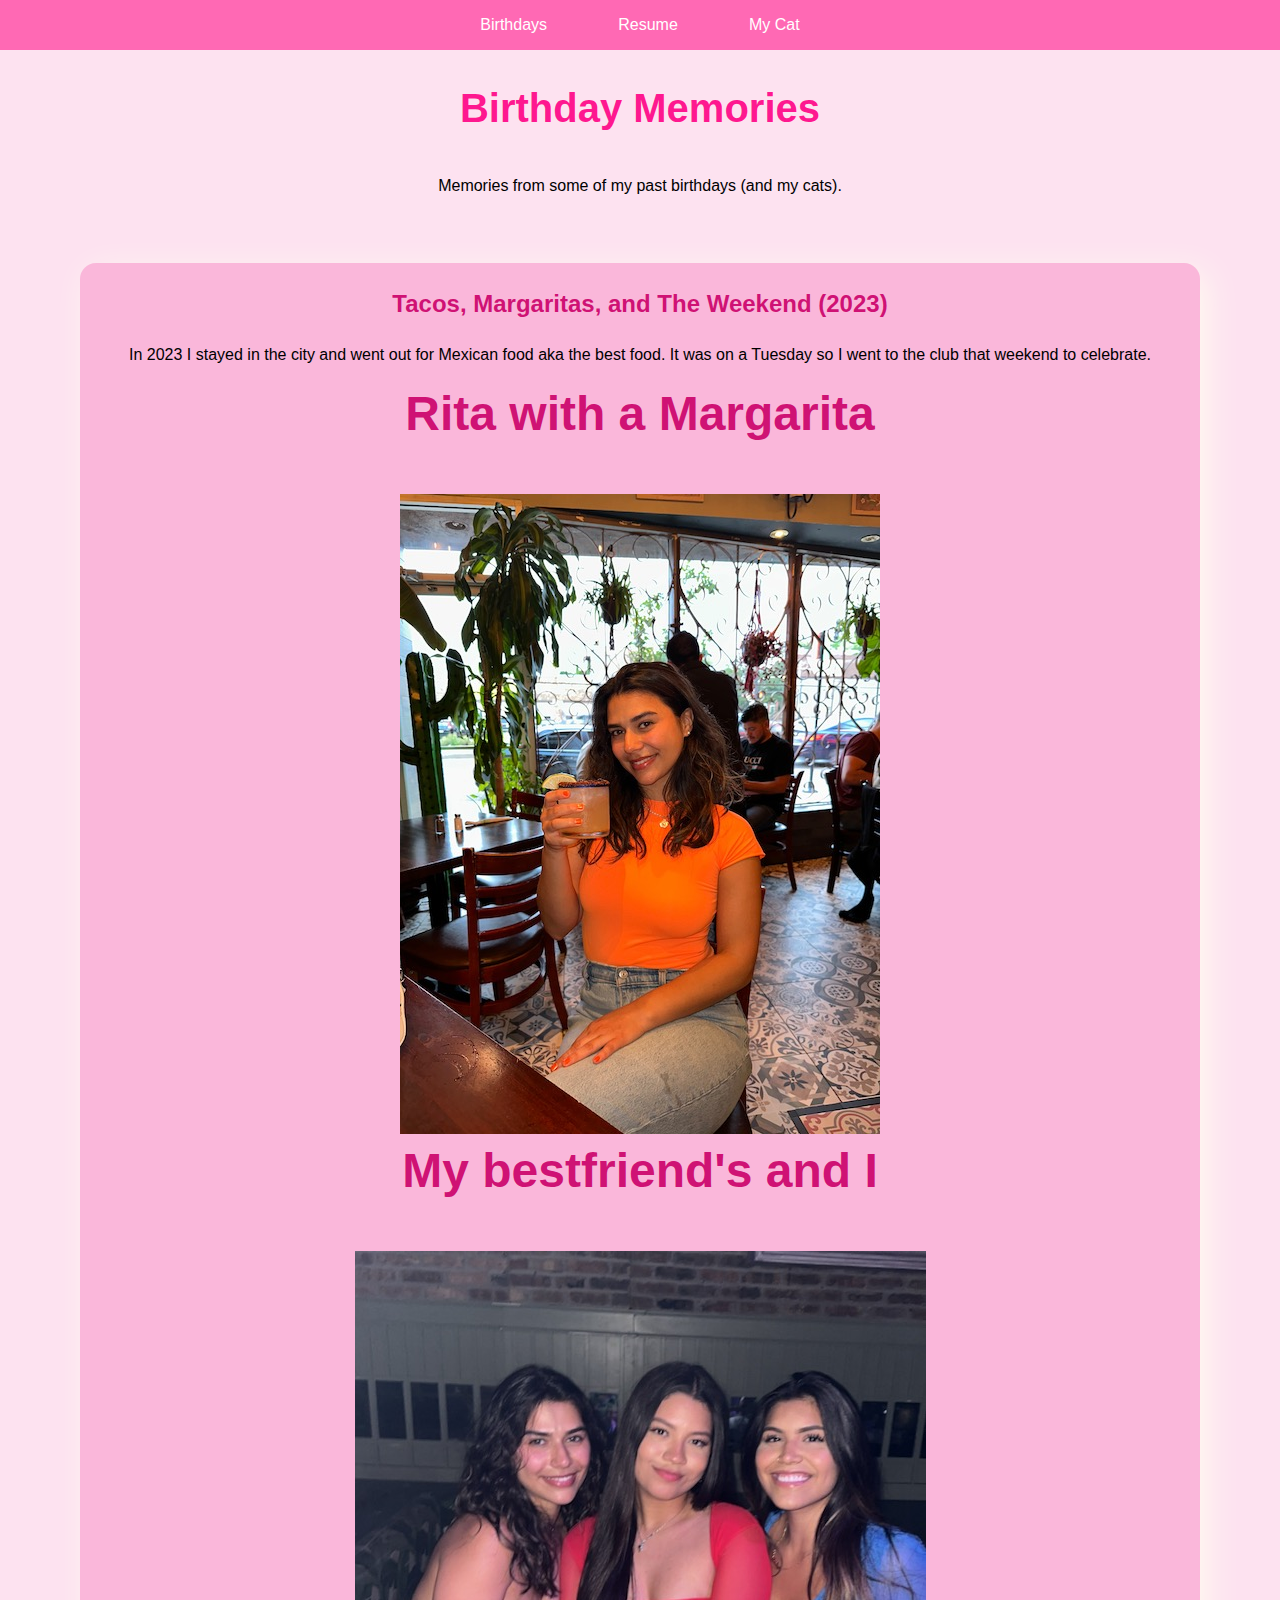
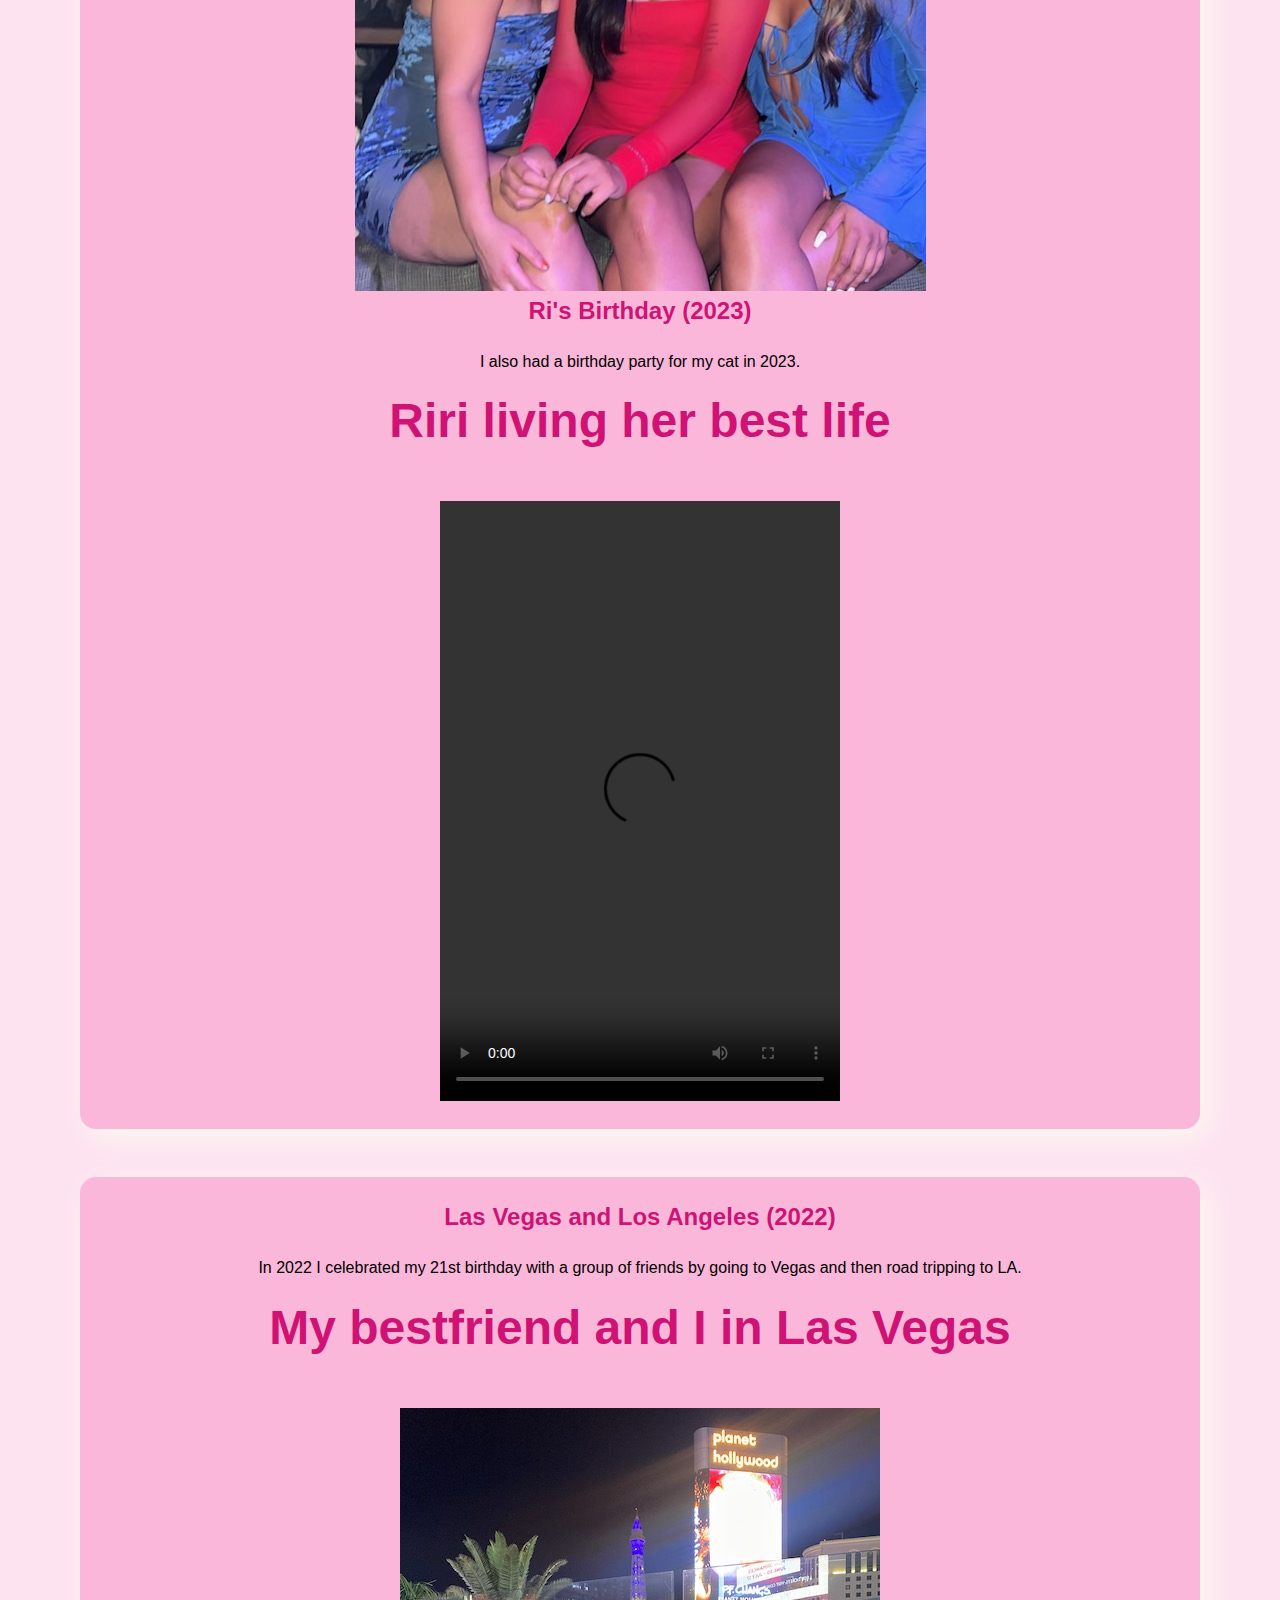
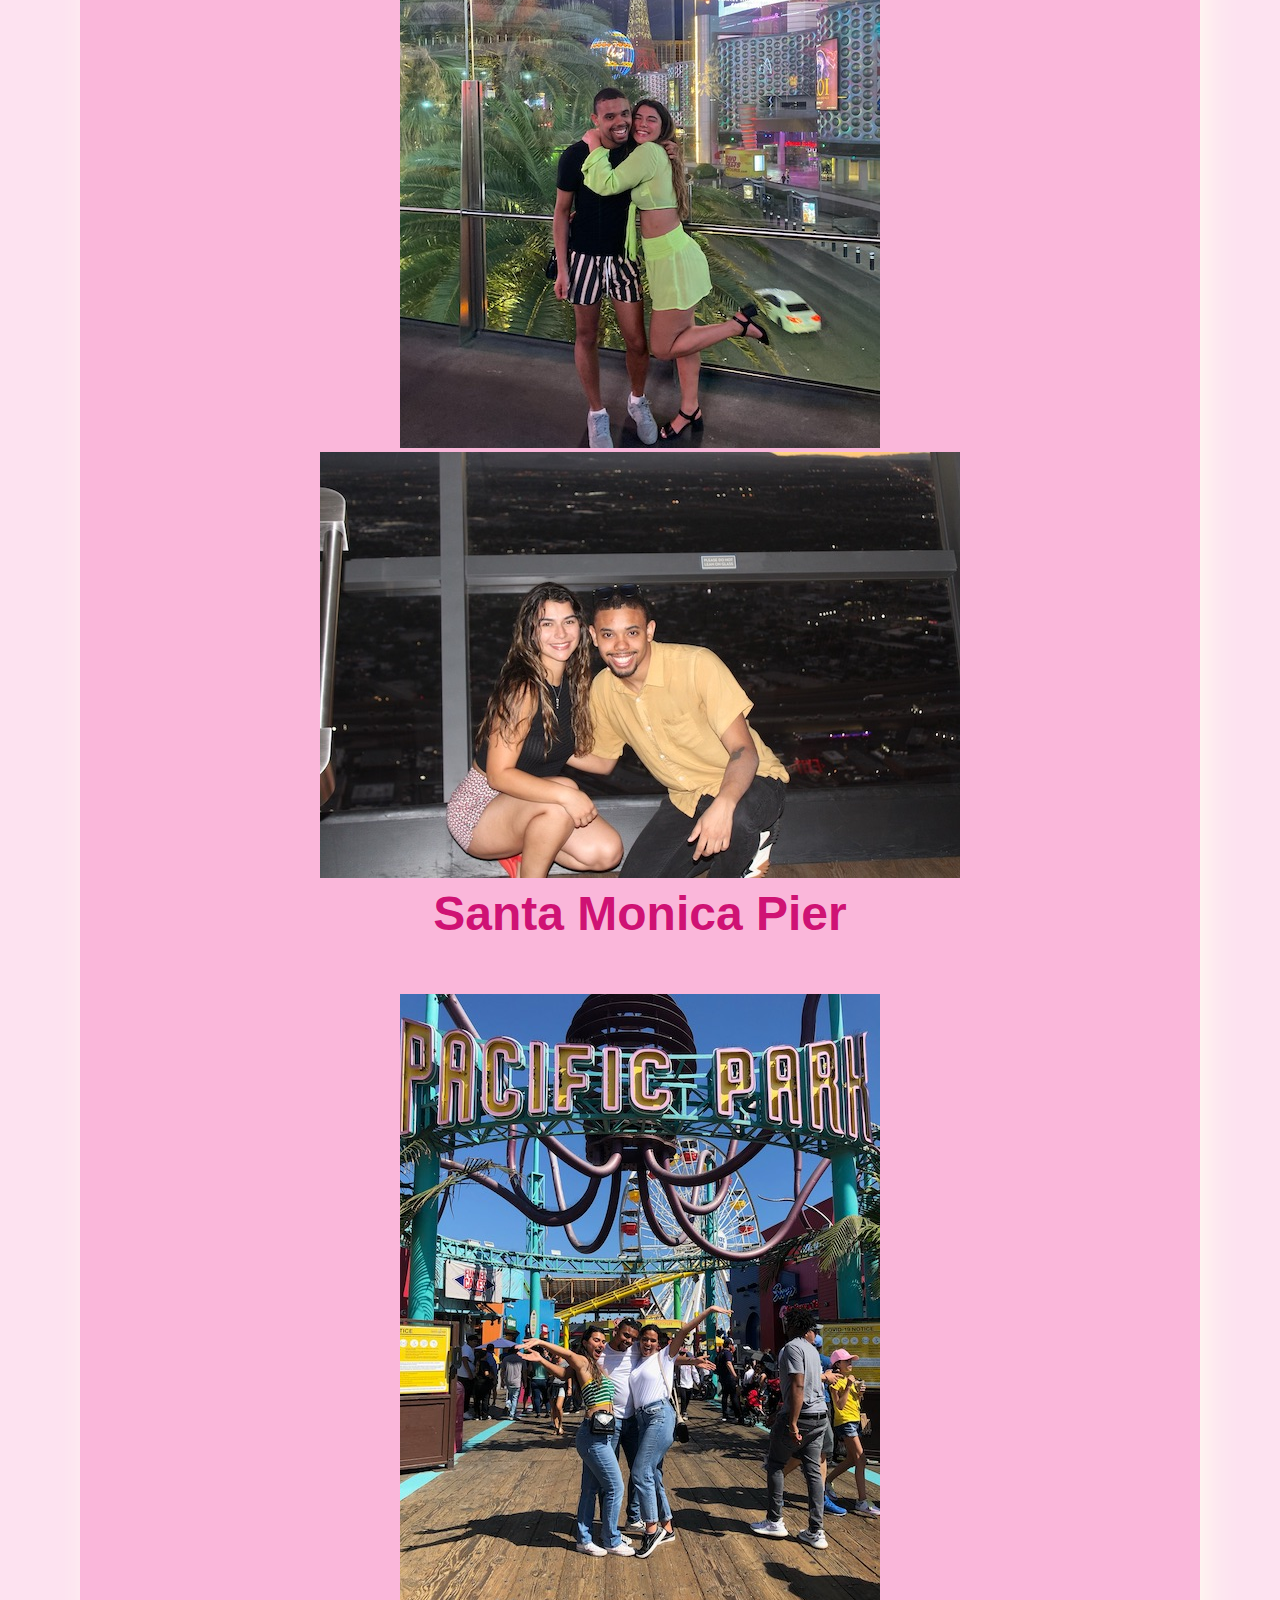
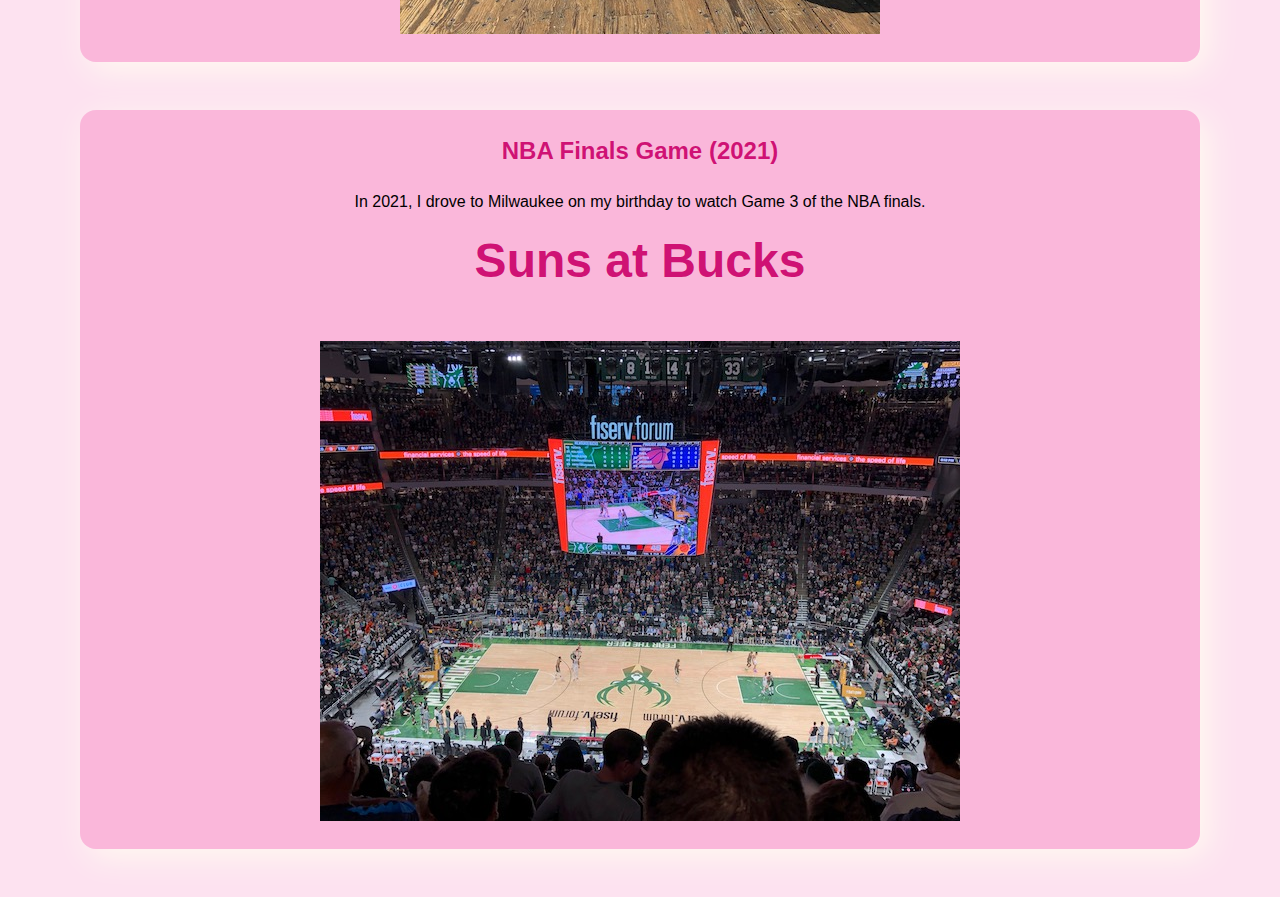
==== index.html @ 6a203992 "adding map and css" ====
<!DOCTYPE html>
<html lang="en">

<head>
  <meta charset="utf-8">
  <title>Rita Sanabria: Project 2</title>
  <link rel="stylesheet" href="css/reset.css">
  <link rel="stylesheet" href="css/style.css">
</head>

<body class="birthday-body">
  <header>
    <nav>
      <ul>
        <li><a href="index.html">Birthdays</a></li>
        <li><a href="resume.html">Resume</a></li>
        <li><a href="cat.html">My Cat</a></li>
      </ul>
    </nav>
  </header>
<main>
  <h1>Birthday Memories</h1>
  <p>Memories from some of my past birthdays (and my cats). <p> 
    <section id="2023_birthday" >
      <h2>Tacos, Margaritas, and The Weekend (2023)</h2>
      <p>In 2023 I stayed in the city and went out for Mexican food aka the best food. It was on a Tuesday so I went to the club that weekend to celebrate.</p>
      <h3>Rita with a Margarita</h3>
      <img src="images/margs.jpeg" alt="Me holding a margarita">
      <h3>My bestfriend's and I</h3>
      <img src="images/friends.jpeg" alt="Sitting down with two other girls posing for a picture">
      <h2>Ri's Birthday (2023)</h2>
      <p>I also had a birthday party for my cat in 2023.</p>
      <h3> Riri living her best life </h3>
      <video width="400" height="600" controls>
      <source src="images/cat_birthday.mov"> </video>
    </section>  
    <section id="2022_birthday" >
      <h2>Las Vegas and Los Angeles (2022)</h2>
      <p>In 2022 I celebrated my 21st birthday with a group of friends by going to Vegas and then road tripping to LA.</p>
      <h3>My bestfriend and I in Las Vegas</h3>
      <img src="images/vegas.jpeg" alt="Posing with my bestfriend on one of the vegas bridges that cross the Las Vegas strip">
      <img src="images/max_needle.jpeg" alt="Picture of my bestfriend and I in the Stratosphere restaurant in Las Vegas">
      <h3>Santa Monica Pier</h3>
      <img src="images/la.jpeg" alt="Group posing on Santa Monica Pier in Los Angeles County">
    </section>  
    <section id="2021_birthday">
      <h2>NBA Finals Game (2021)</h2>
      <p>In 2021, I drove to Milwaukee on my birthday to watch Game 3 of the NBA finals.</p>
      <h3>Suns at Bucks</h3>
      <img src="images/nba_med.jpeg" alt="Picture of the nba finals in 2021: the suns vs the bucks at Fiserv Forum">
    </section>
</main>
</body>

</html>
---- css/style.css ----
h1, h2, h3 {
	font-family:  Lato, Arvo, sans-serif;
  margin-bottom: 1em;
  padding: 0.1em;
  color: rgba(203, 1, 106, 0.92);
}
p {
	font-family:  Lato, Arvo, sans-serif;
  margin-bottom: 1em;
  padding: 0.1em;
  color: black;
}
li {
	font-family:  Lato, Arvo, sans-serif;
  margin-bottom: 1em;
  padding: 0.1em;
  color: black;
}
.birthday-body h1 {
	font-size: 2.5em;
	color: rgba(255, 4, 134, 0.92);
}
.resume-body h1 {
	font-size: 2.5em;
 	color: black;
 }
.cat-body h2 {
  font-size: 2em;
  color: rgba(211, 8, 113, 1) ;
}
.map-body {

  font-size: 2.5em;
  color: black;

  width: 850px;
  height: 600px;
  background-color: hotpink;
  margin:0 auto;
  overflow: hidden;
}
  #wrapper {
  width: 850px;
  height: 600px;
  background-color: hotpink;
  margin:0 auto;
  overflow: hidden;
  }
  #canvas {

  width: 700px;
  height: 500px;
  background-color: lightblue;
  margin:30 auto;
}

 {

   
}
h3 {
  font-size: 3em;
}
li {
		color: black;
    text-align: left;
}
.header-resume {
	padding: 1em;
  background-color: rgba(249, 172, 212, 0.8);
  border-radius: 1em;
  font-size: 2em;
}
.h2-resume {
	color: black;
	font-size: 1.7em;
}
/* NAV css*/
nav {
	text-align: center;
}
nav{
	background-color: hotpink;
	margin-bottom: 2em;
}
nav ul{
	list-style-type: none;
	margin: 0;
	padding: 0;
}
nav ul li {
  display: inline;
}
  
nav ul li a {
  display: inline-block;
  color: white; 
  text-decoration: none;
  padding: 1em 2em;
}
nav ul li a:hover {
  background-color: pink;
}
/* Body CSSS */
body {
text-align: center;
}
.resume-body {
  background-color: rgba(249, 172, 212, 0.35);
	background-size: contain;
  background-position: center;
}
.cat-body {
	background-color: rgba(249, 172, 212, 0.35);
	background-size: contain;
  background-position: center;
}
.birthday-body {
	background-color: rgba(249, 172, 212, 0.35);
	background-size: contain;
  background-position: center;
}
section {
  background-color: rgba(249, 172, 212, 0.8);
  padding: 1.5em;
  border-radius: 1em;
  box-shadow: 0.5em 0.5em 2em floralwhite;
  margin: 3em auto;
  max-width: 70rem;
  color: white;
}
.cat-pics {
	display: inline-block;
  margin-right: 5em;
  margin: 1.5em;
  box-shadow: 0.1em 0.1em 1em floralwhite;
  vertical-align: text-top;
  display: block;
}
.cat-pics img {
  max-width: 400px;
  max-height: 400px;
  float: right;
}
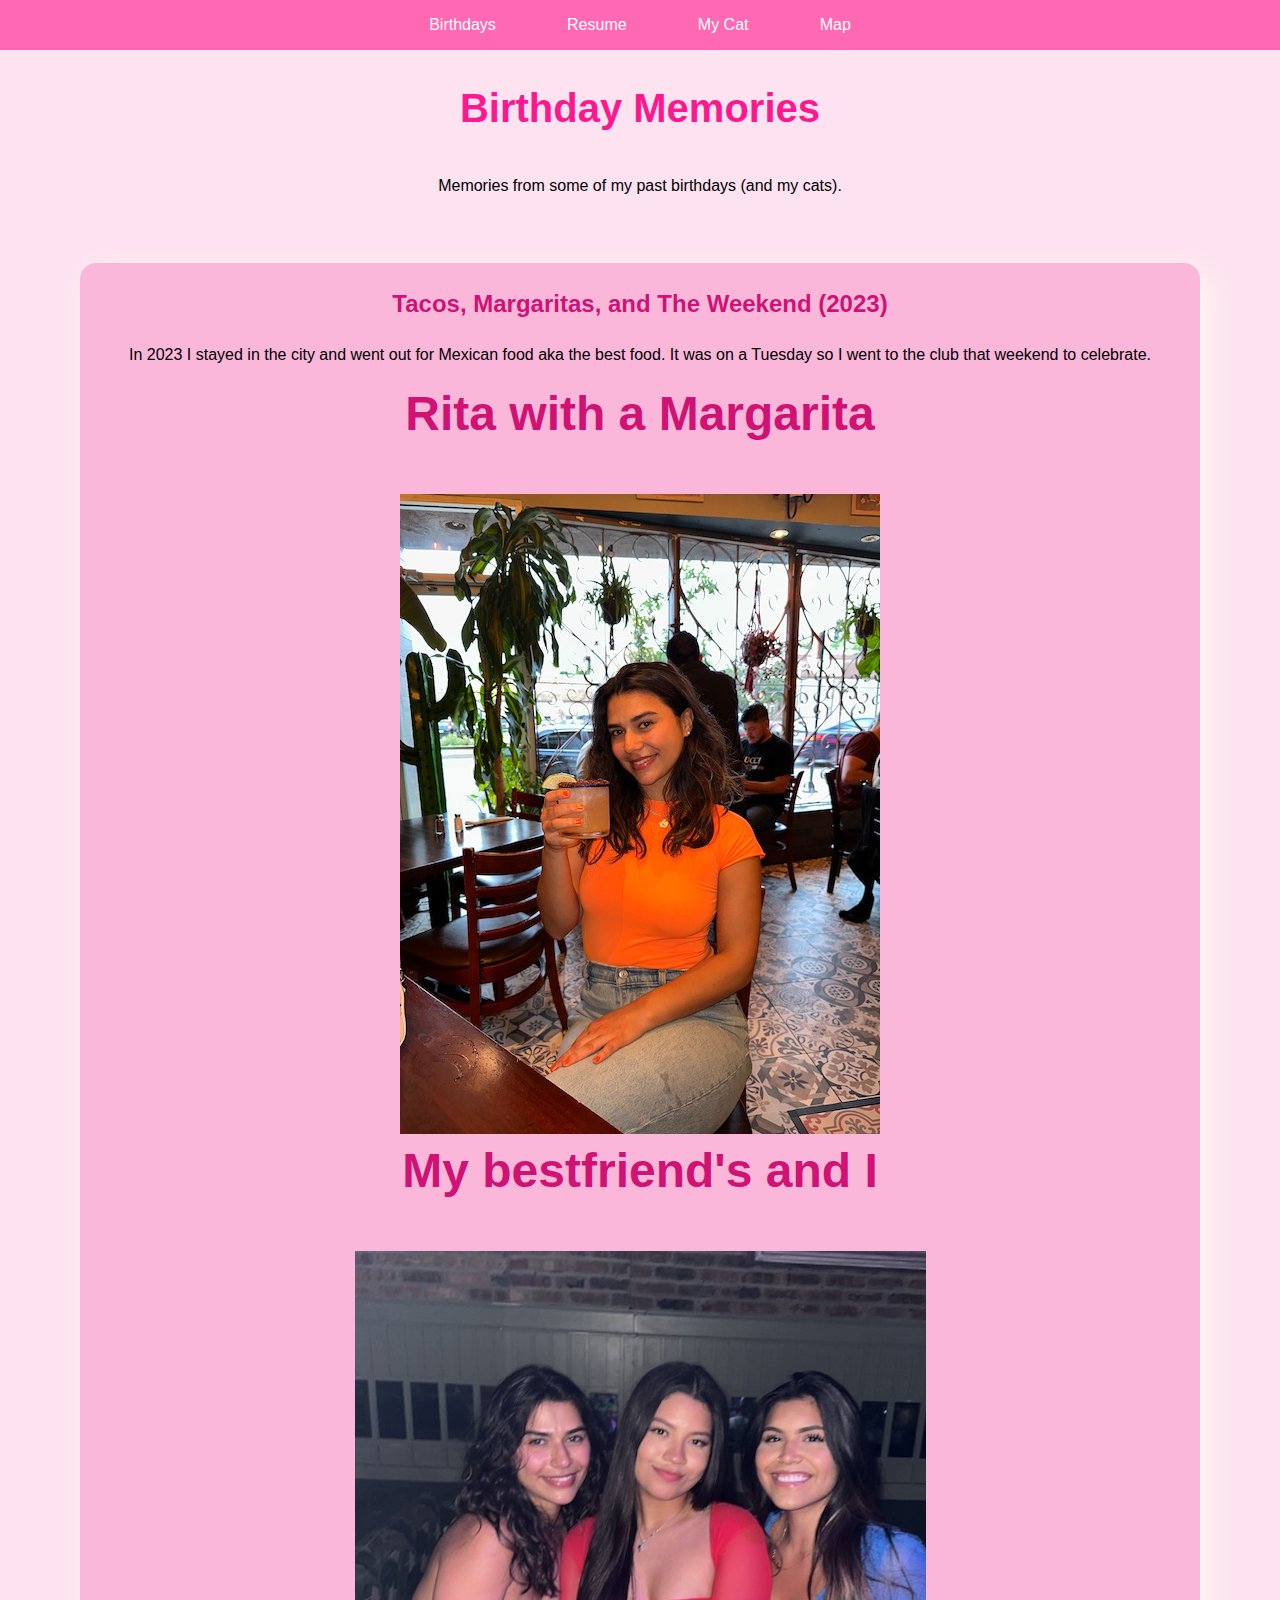
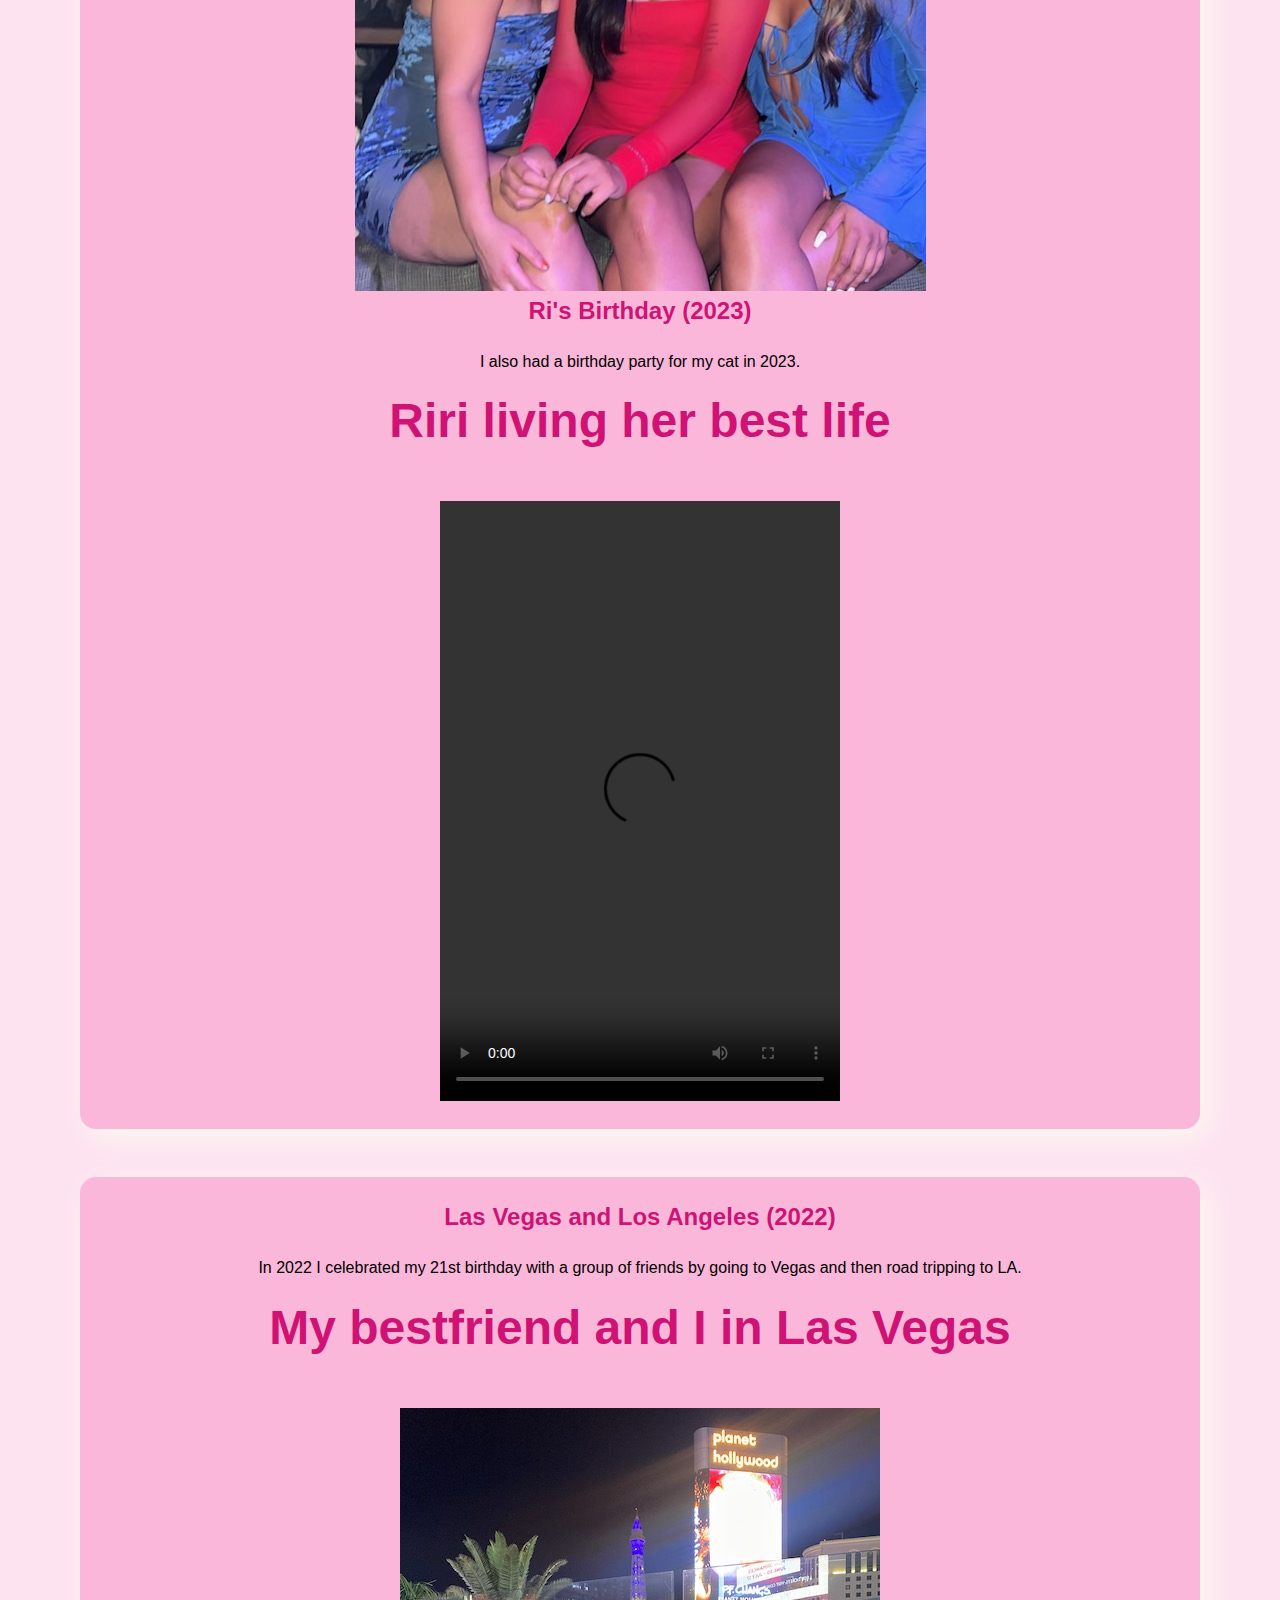
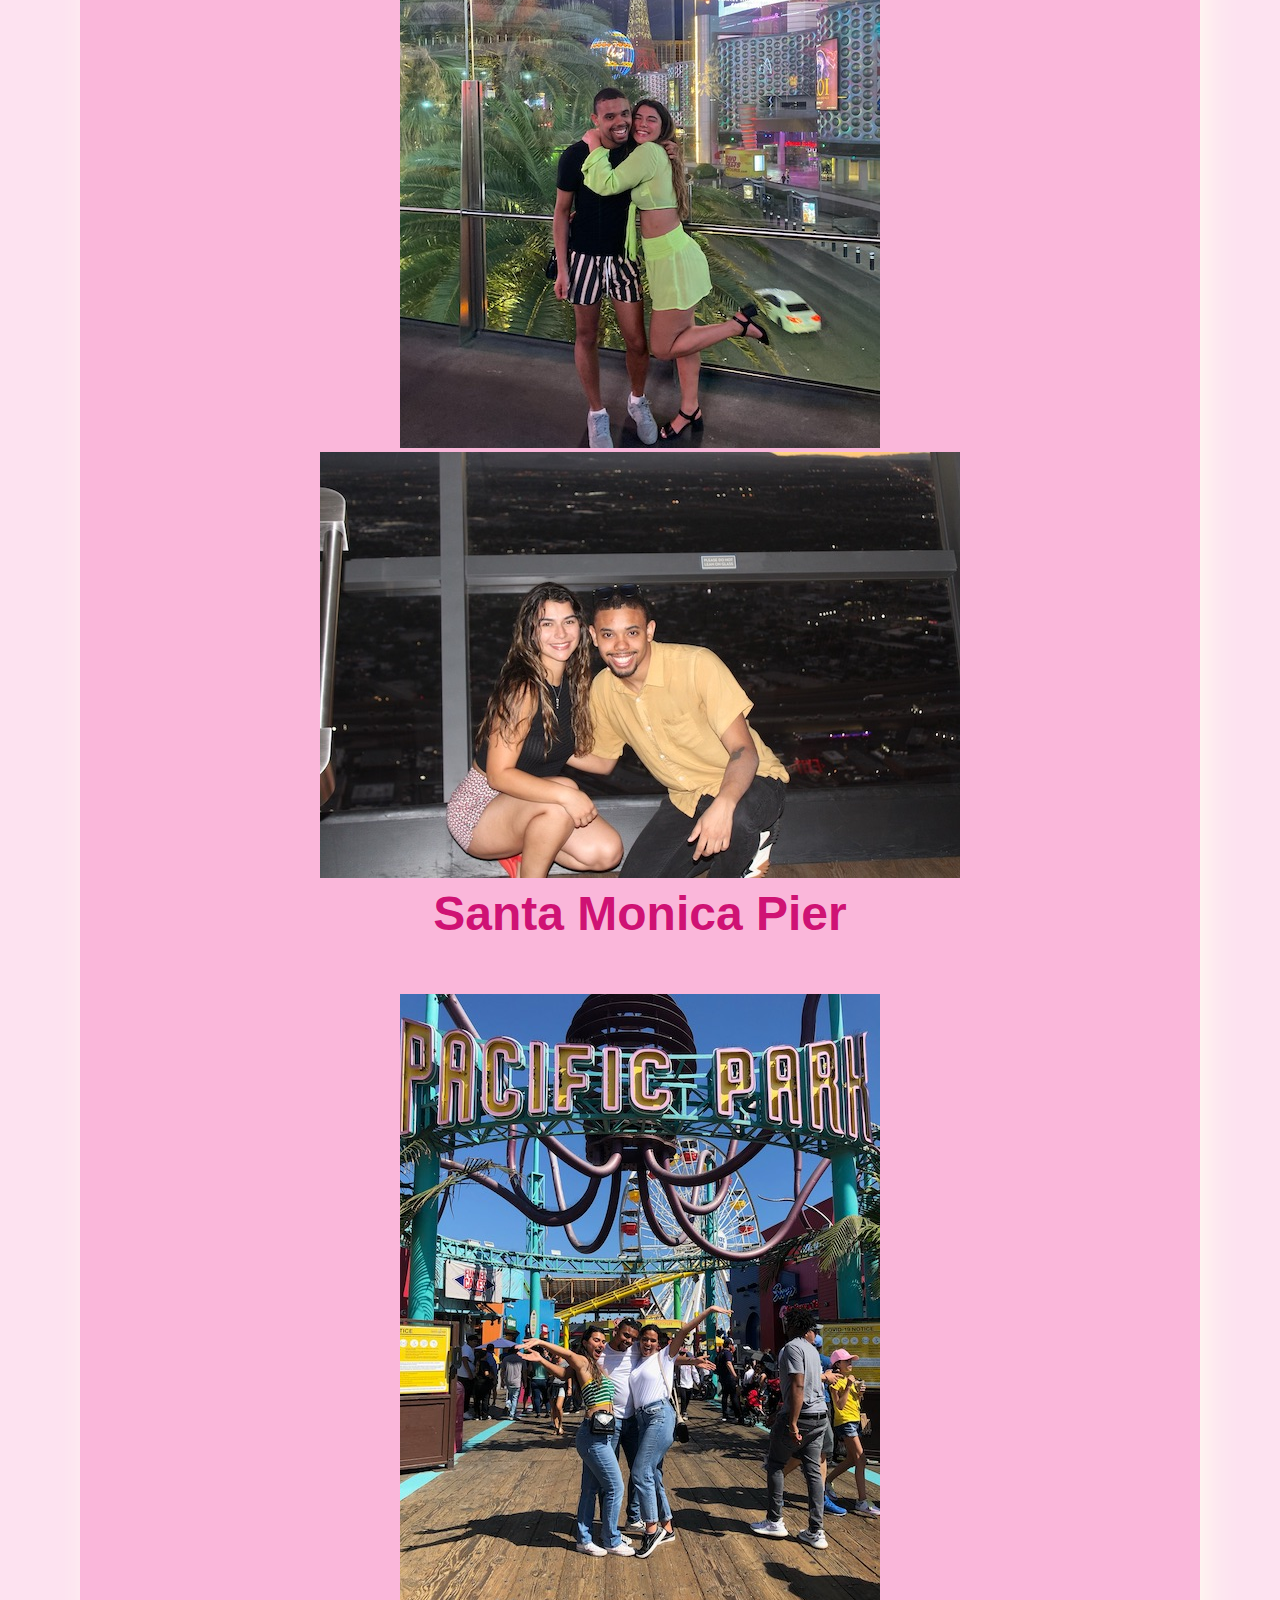
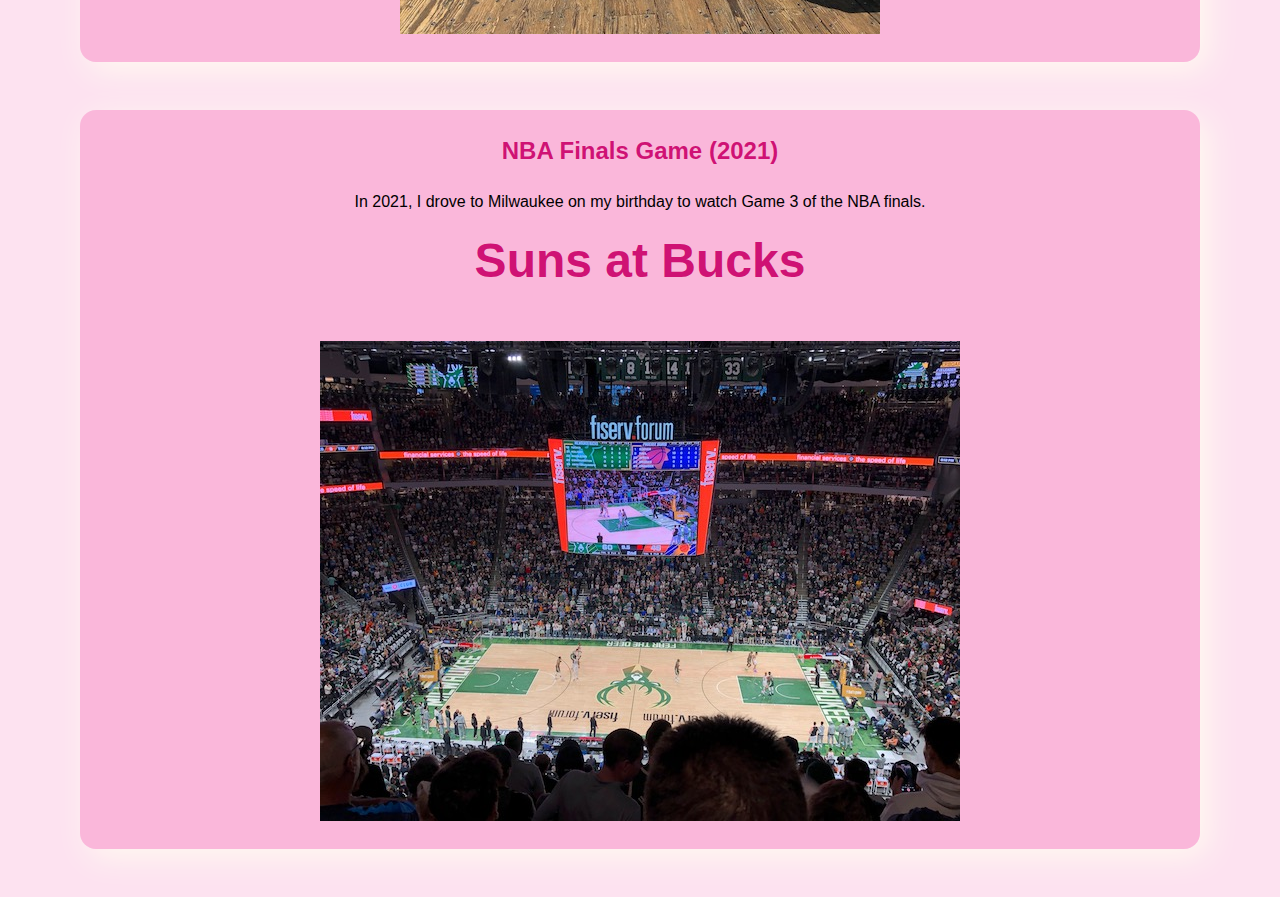
==== commit 0caa0c03: "adding nav" ====
--- a/index.html
+++ b/index.html
@@ -15,6 +15,7 @@
         <li><a href="index.html">Birthdays</a></li>
         <li><a href="resume.html">Resume</a></li>
         <li><a href="cat.html">My Cat</a></li>
+        <li><a href="map.html">Map</a></li>
       </ul>
     </nav>
   </header>
--- a/css/style.css
+++ b/css/style.css
@@ -30,16 +30,11 @@
   font-size: 2em;
   color: rgba(211, 8, 113, 1) ;
 }
-.map-body {
-
+.map-body h1 {
+  
   font-size: 2.5em;
   color: black;
 
-  width: 850px;
-  height: 600px;
-  background-color: hotpink;
-  margin:0 auto;
-  overflow: hidden;
 }
   #wrapper {
   width: 850px;
@@ -56,10 +51,7 @@
   margin:30 auto;
 }
 
- {
-
-   
-}
+ 
 h3 {
   font-size: 3em;
 }
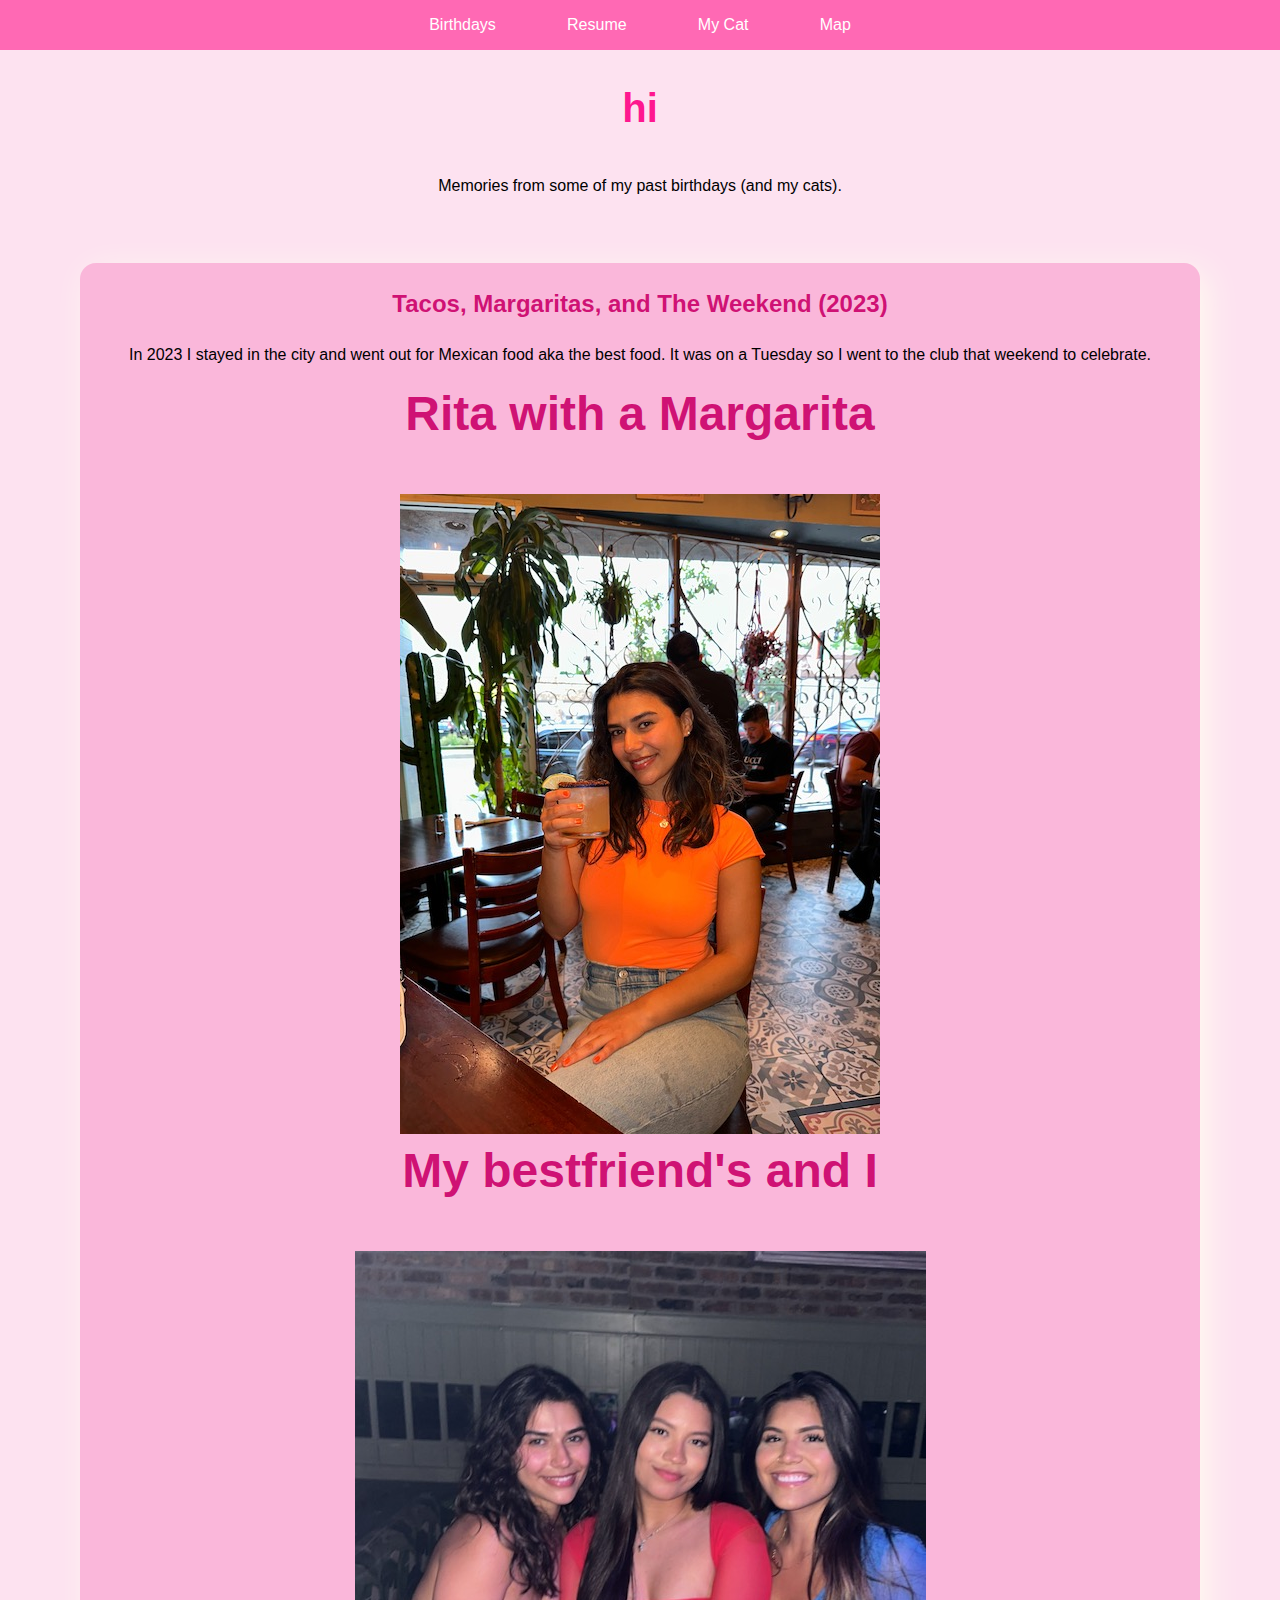
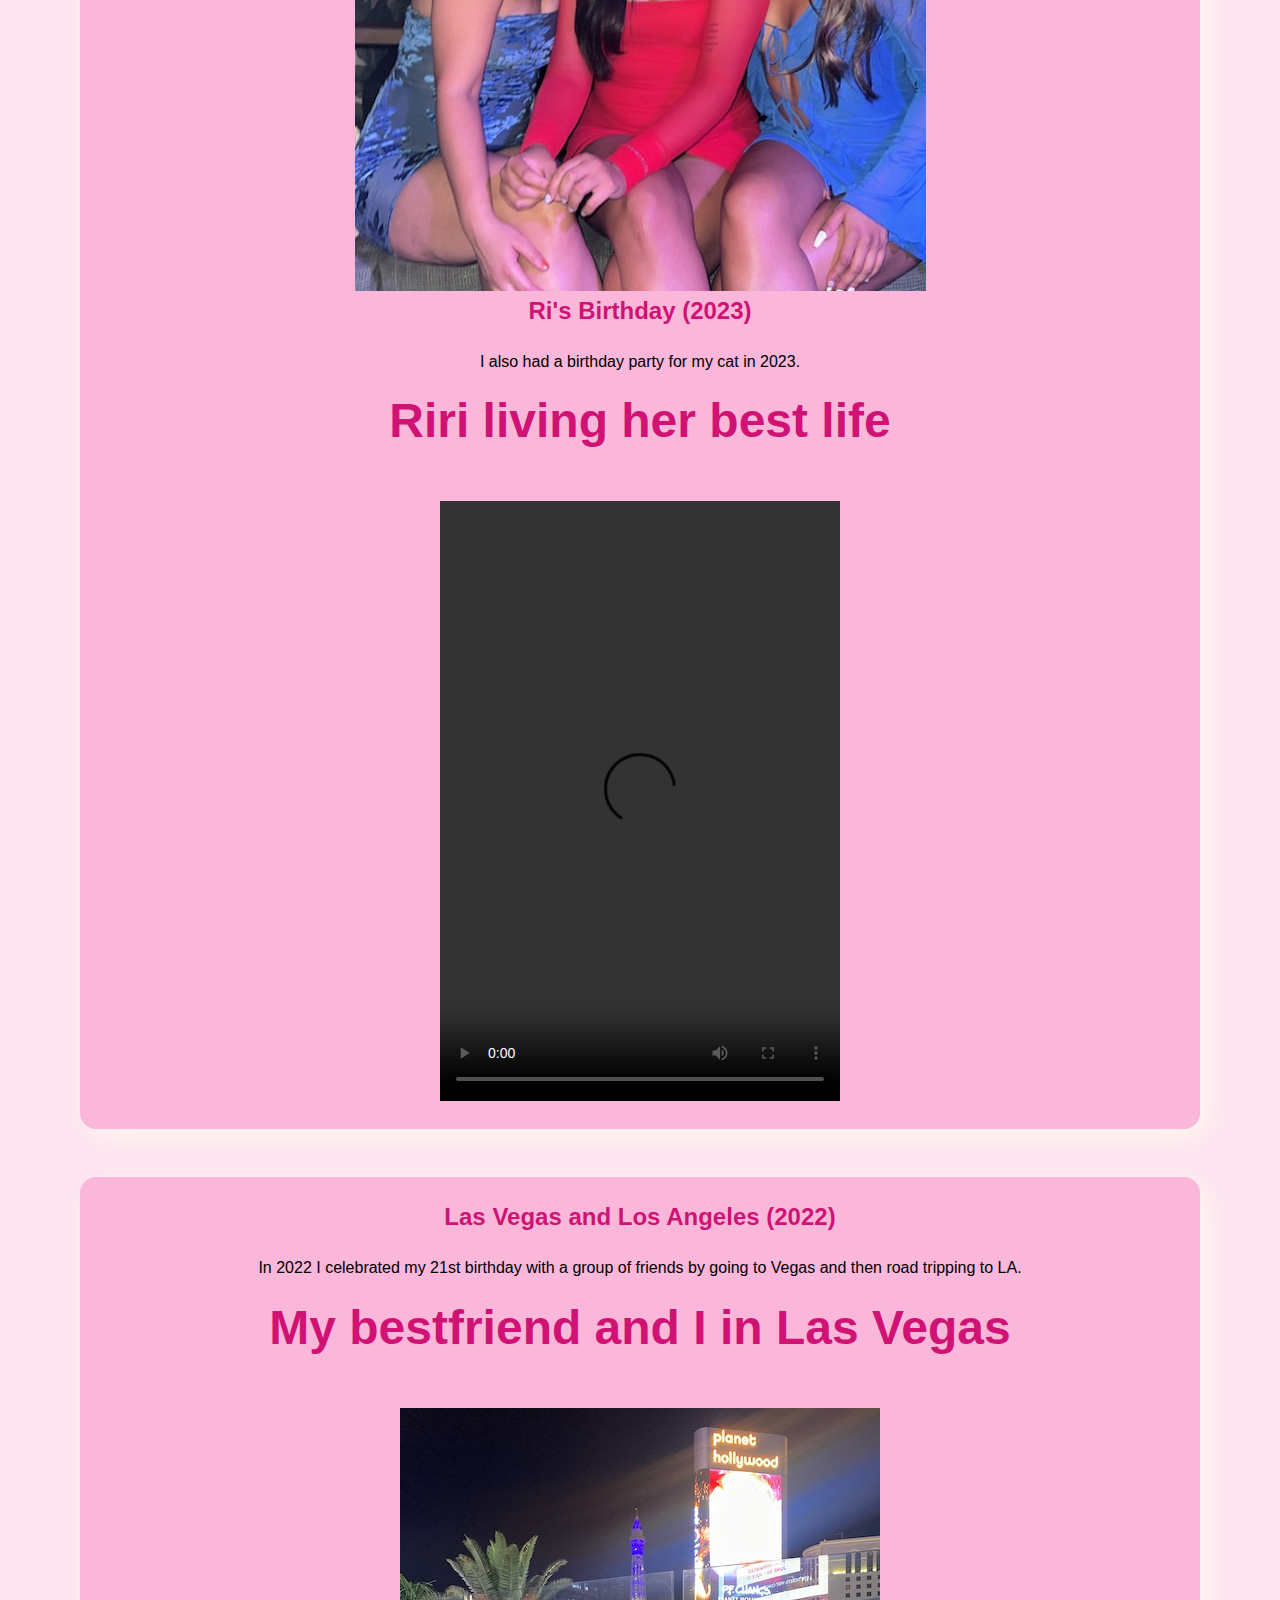
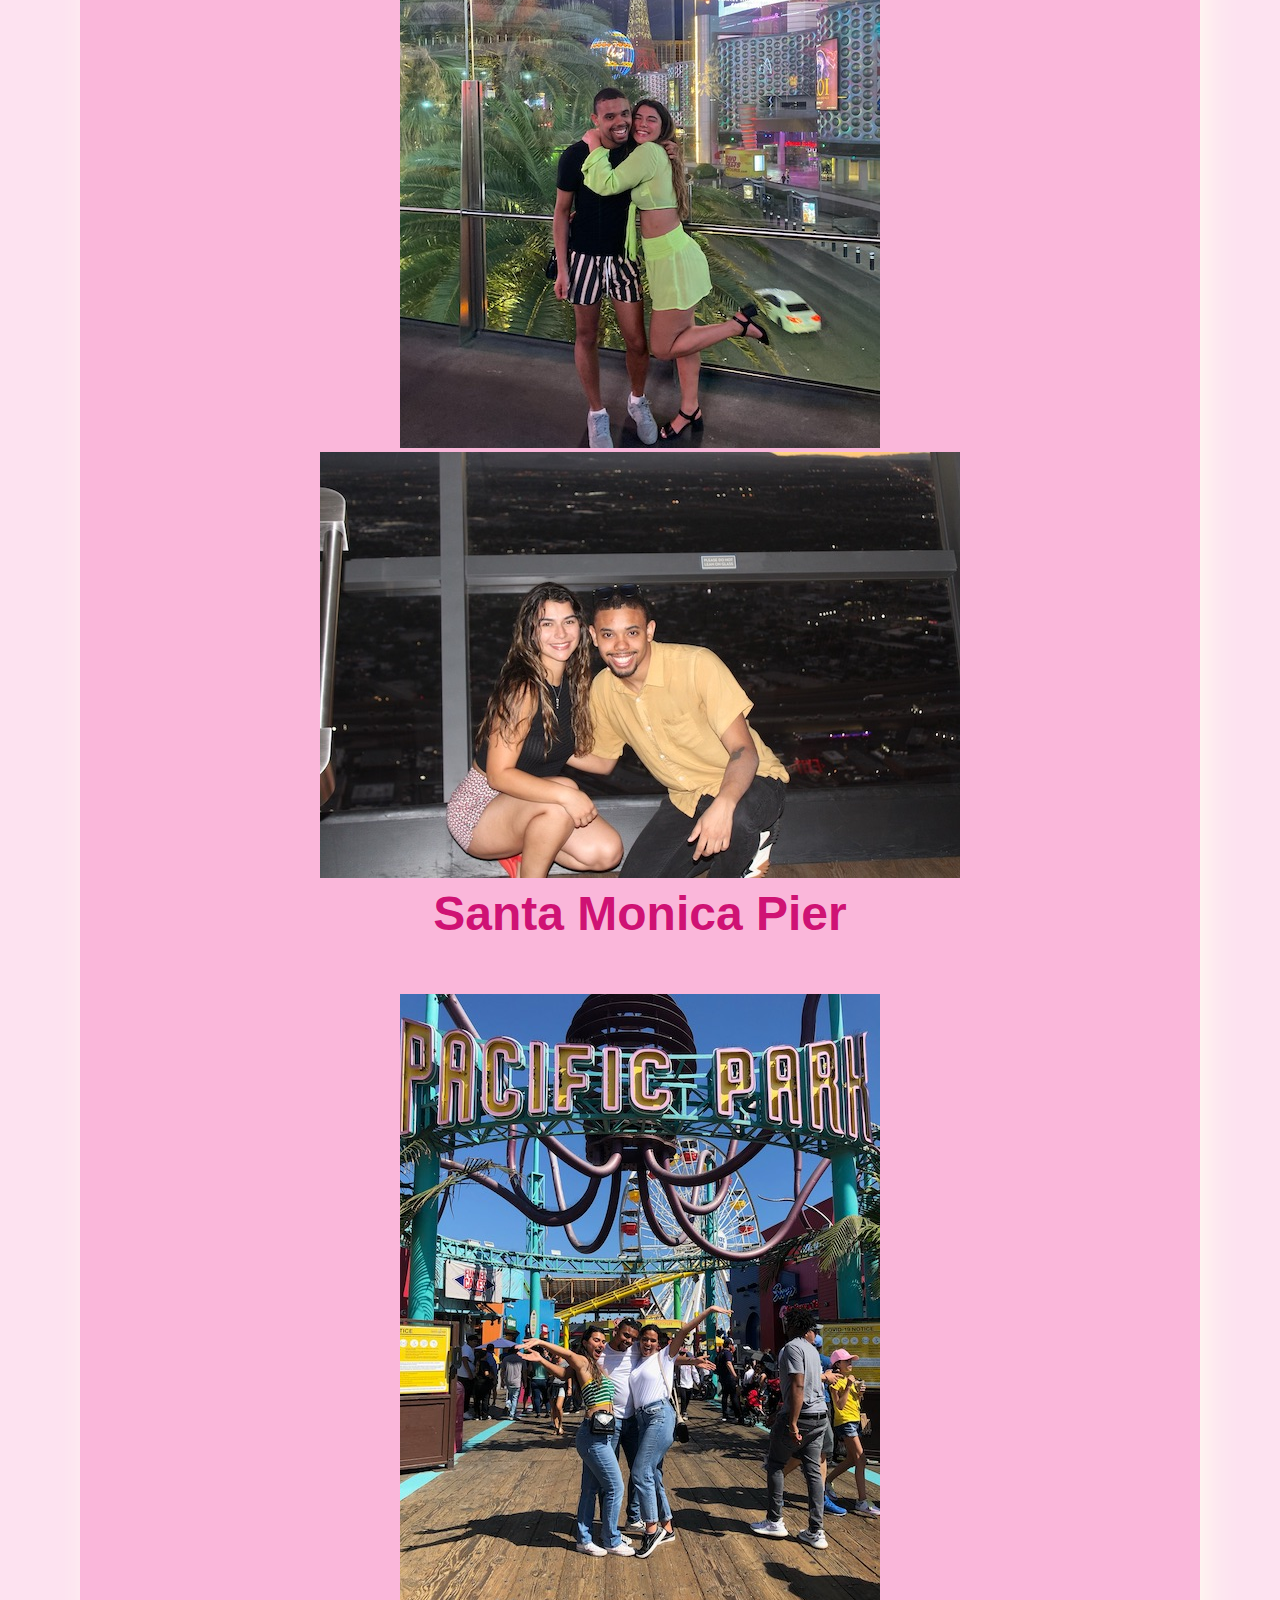
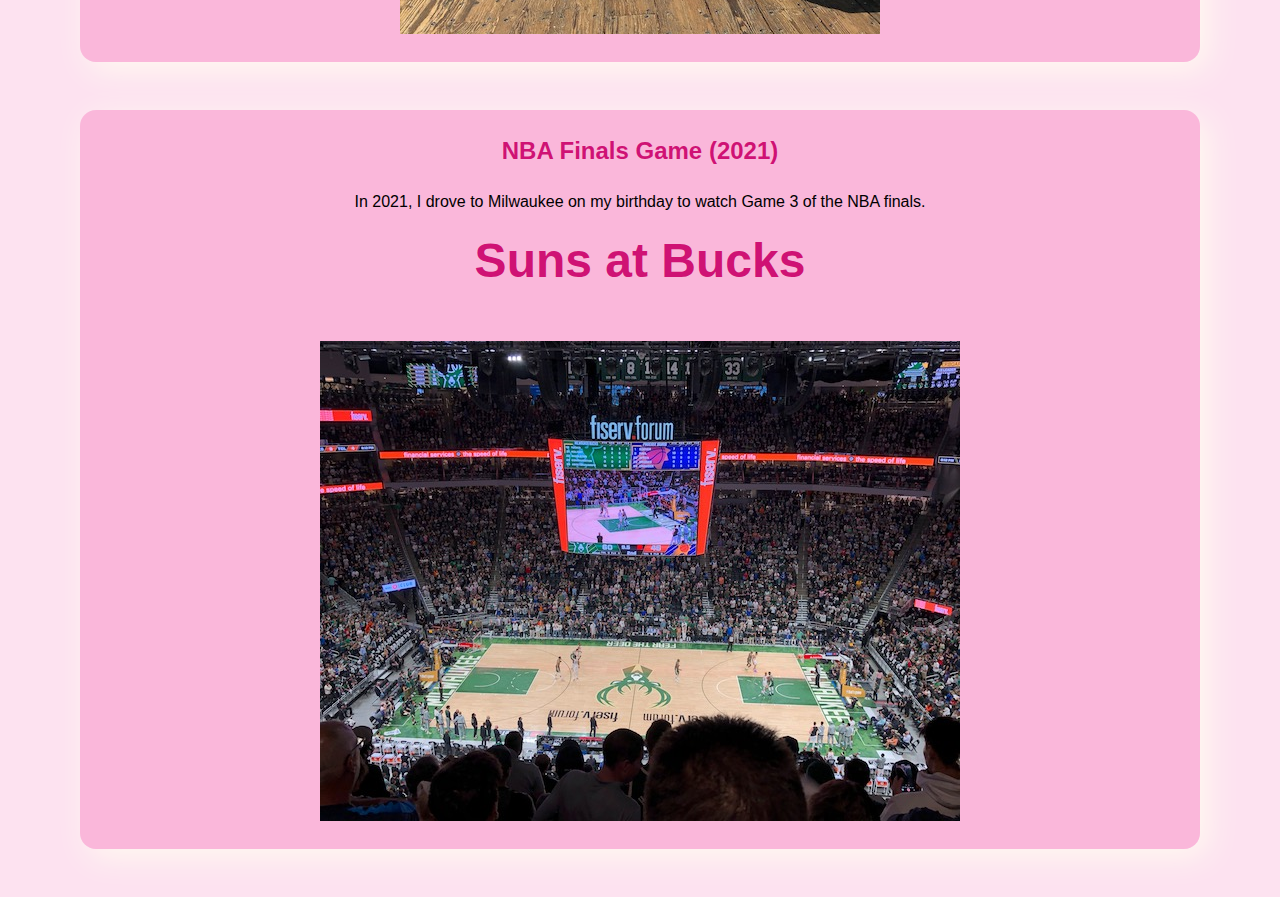
==== commit 6ac1977d: "trying to nav errors" ====
--- a/index.html
+++ b/index.html
@@ -20,7 +20,7 @@
     </nav>
   </header>
 <main>
-  <h1>Birthday Memories</h1>
+  <h1>hi</h1>
   <p>Memories from some of my past birthdays (and my cats). <p> 
     <section id="2023_birthday" >
       <h2>Tacos, Margaritas, and The Weekend (2023)</h2>
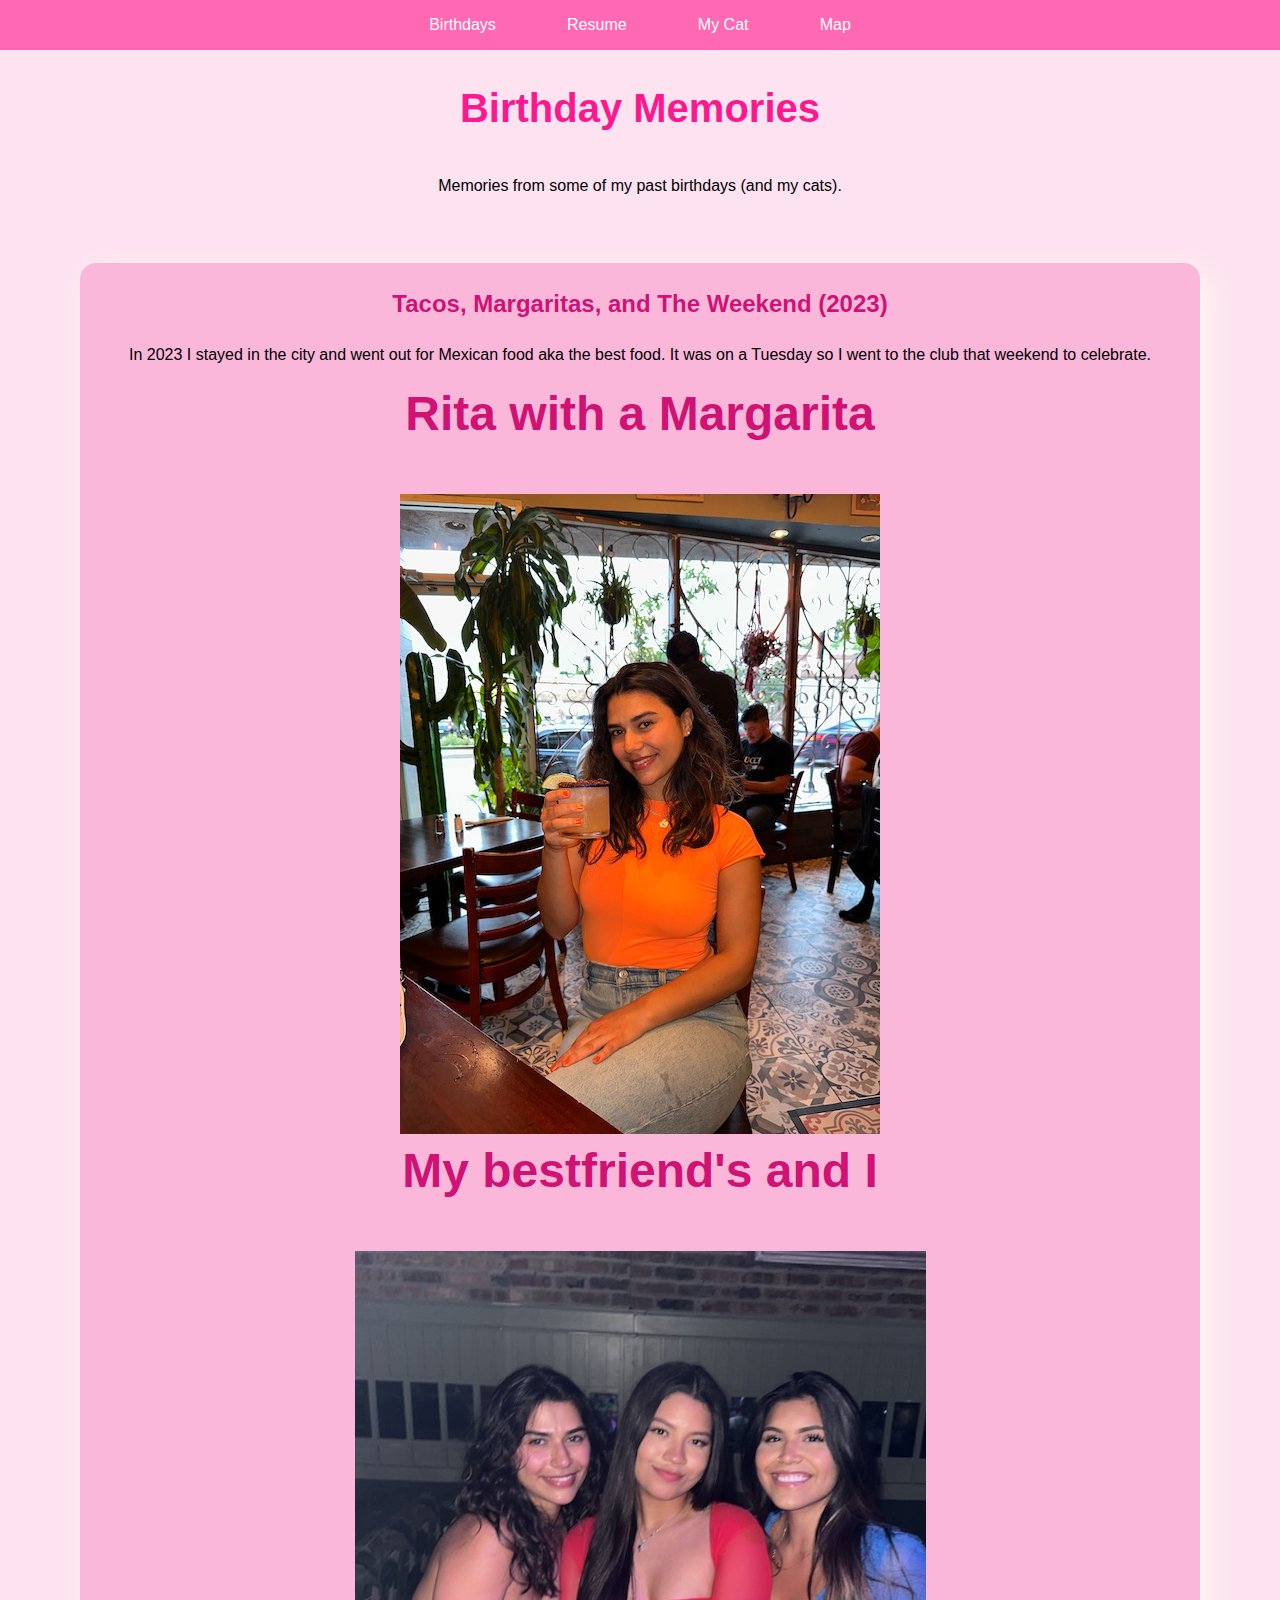
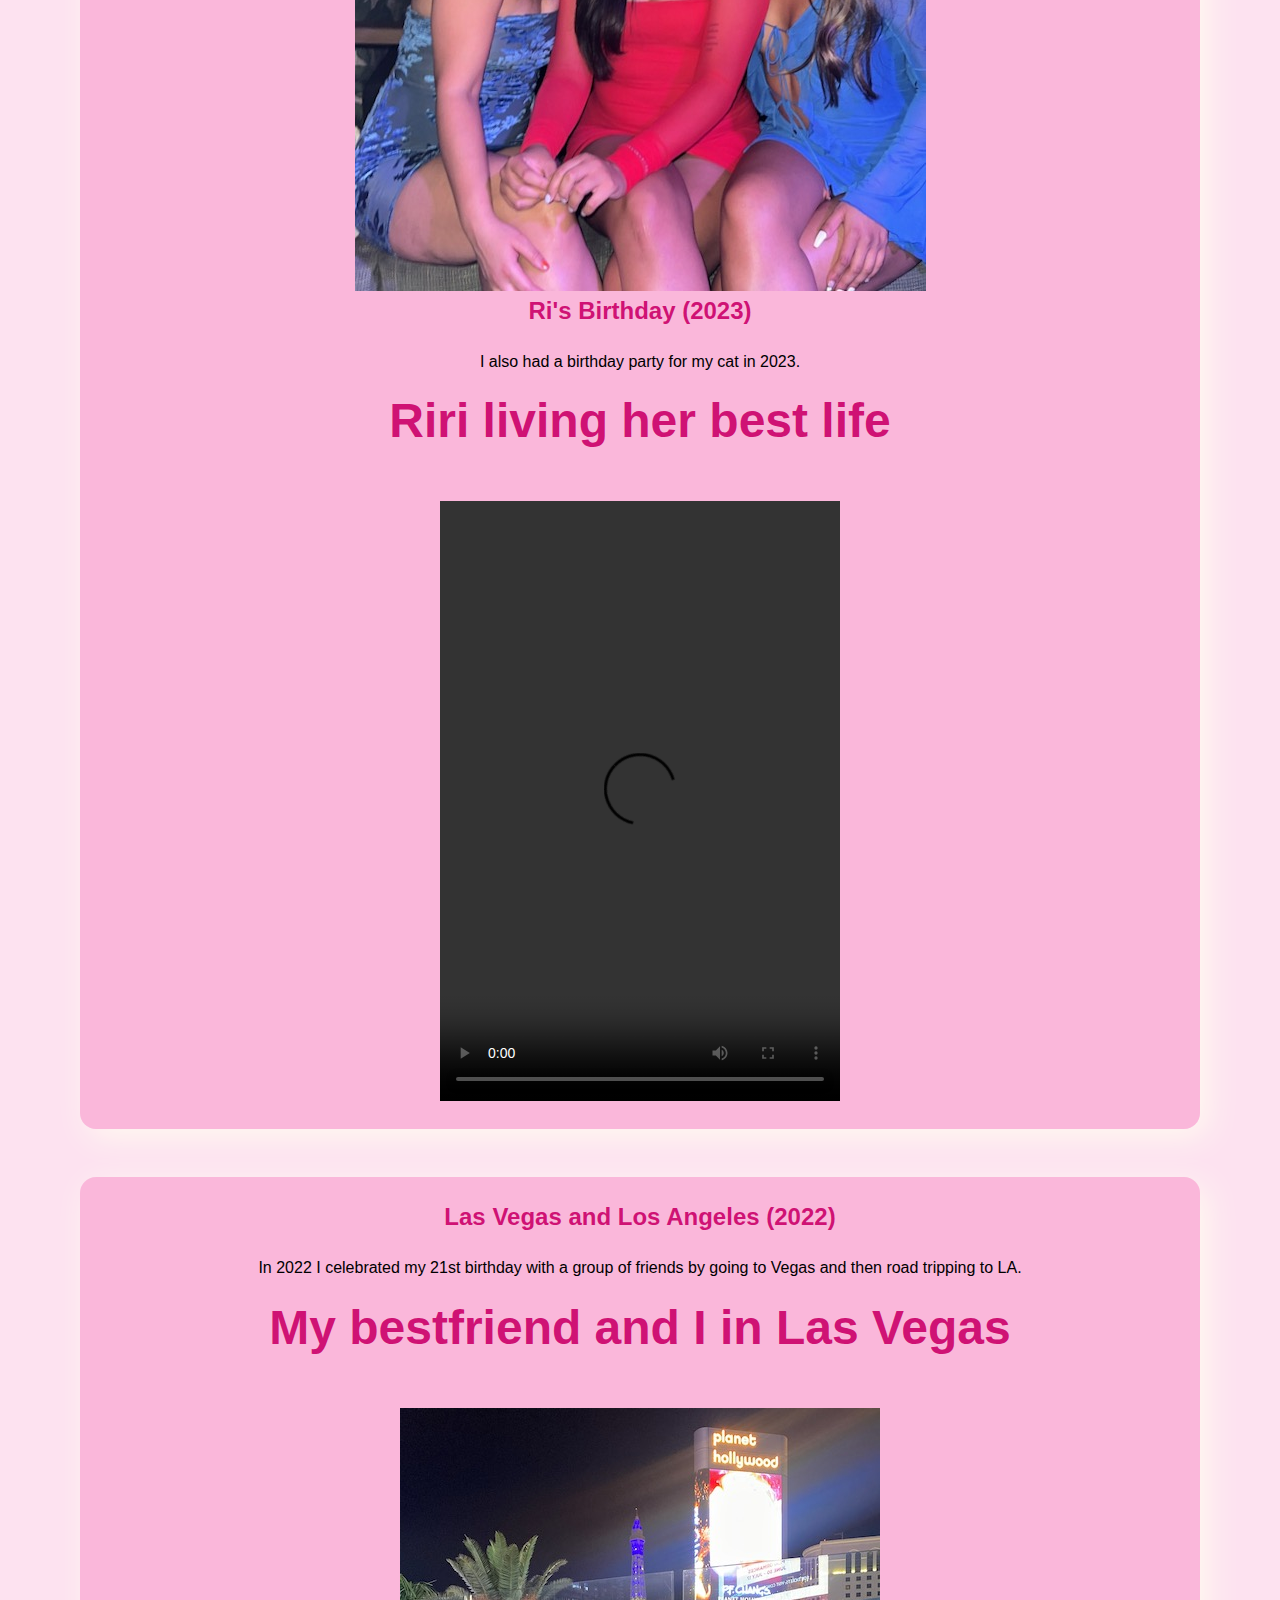
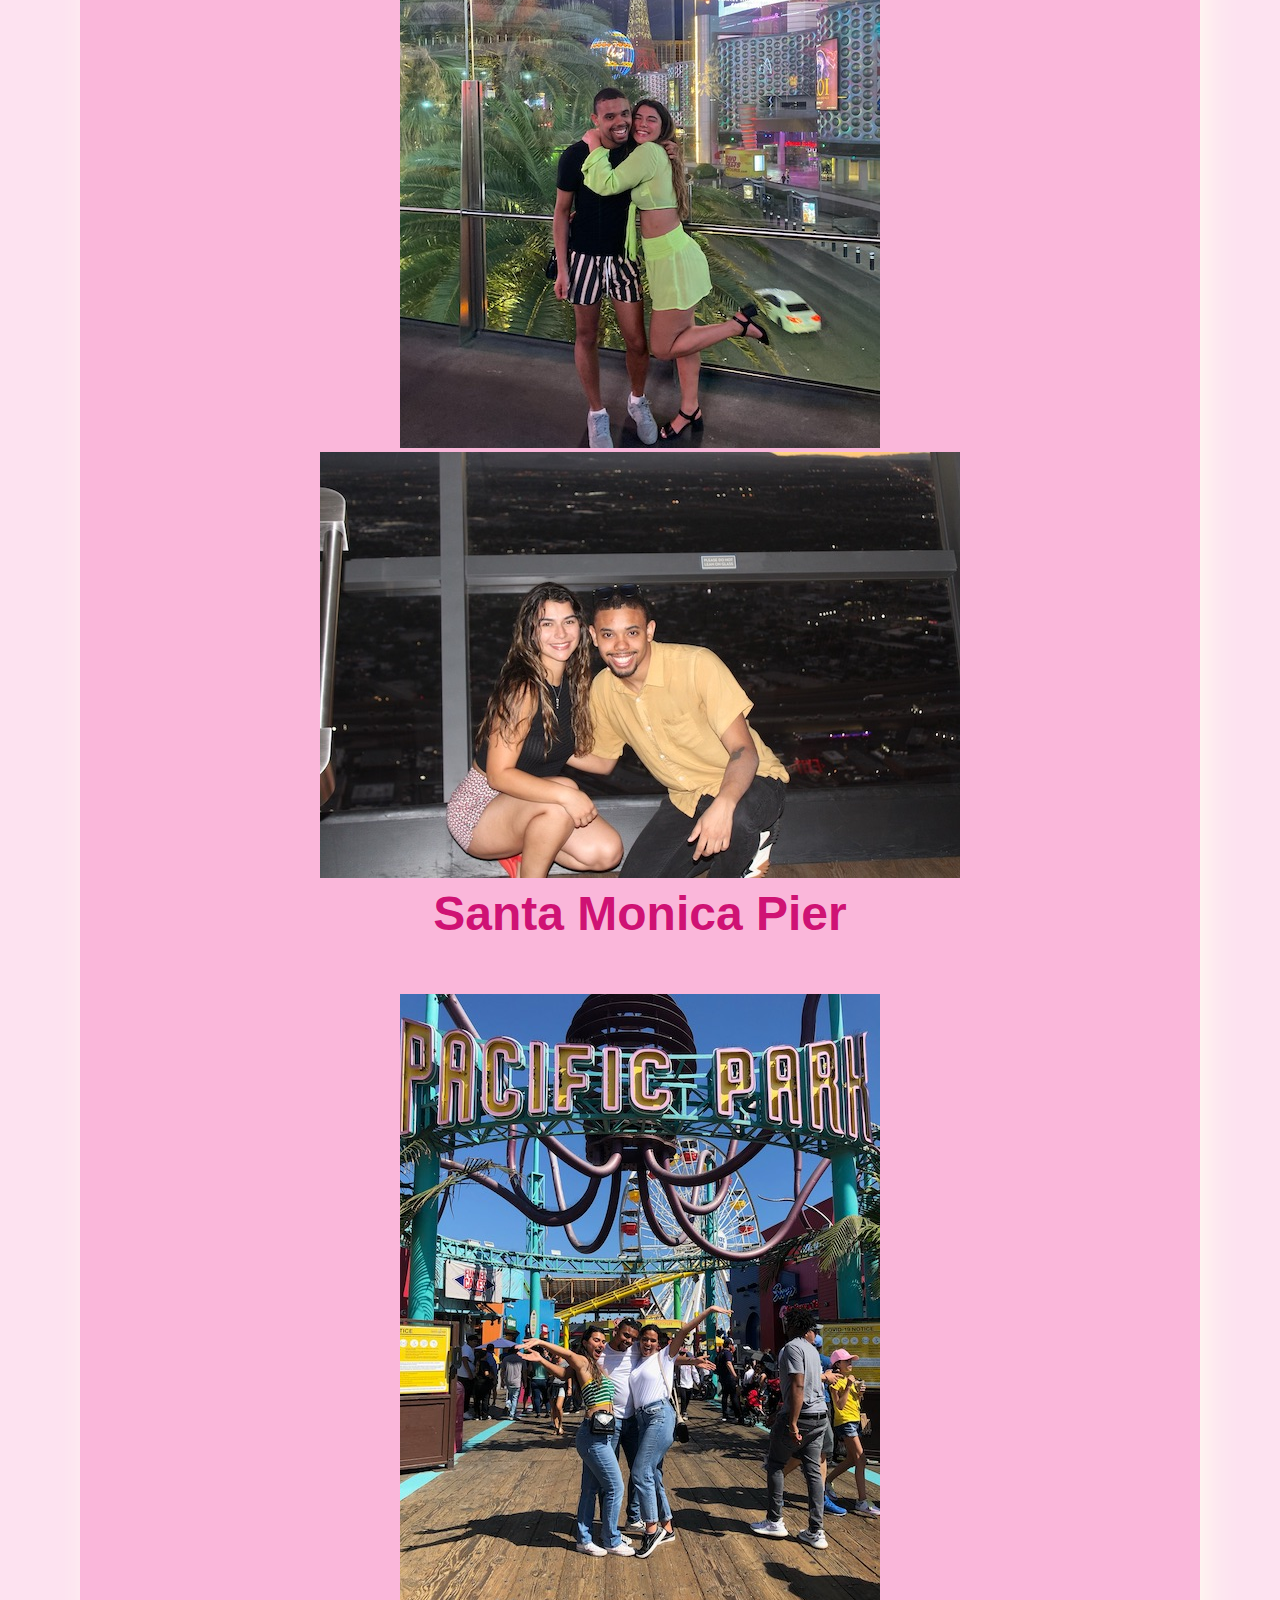
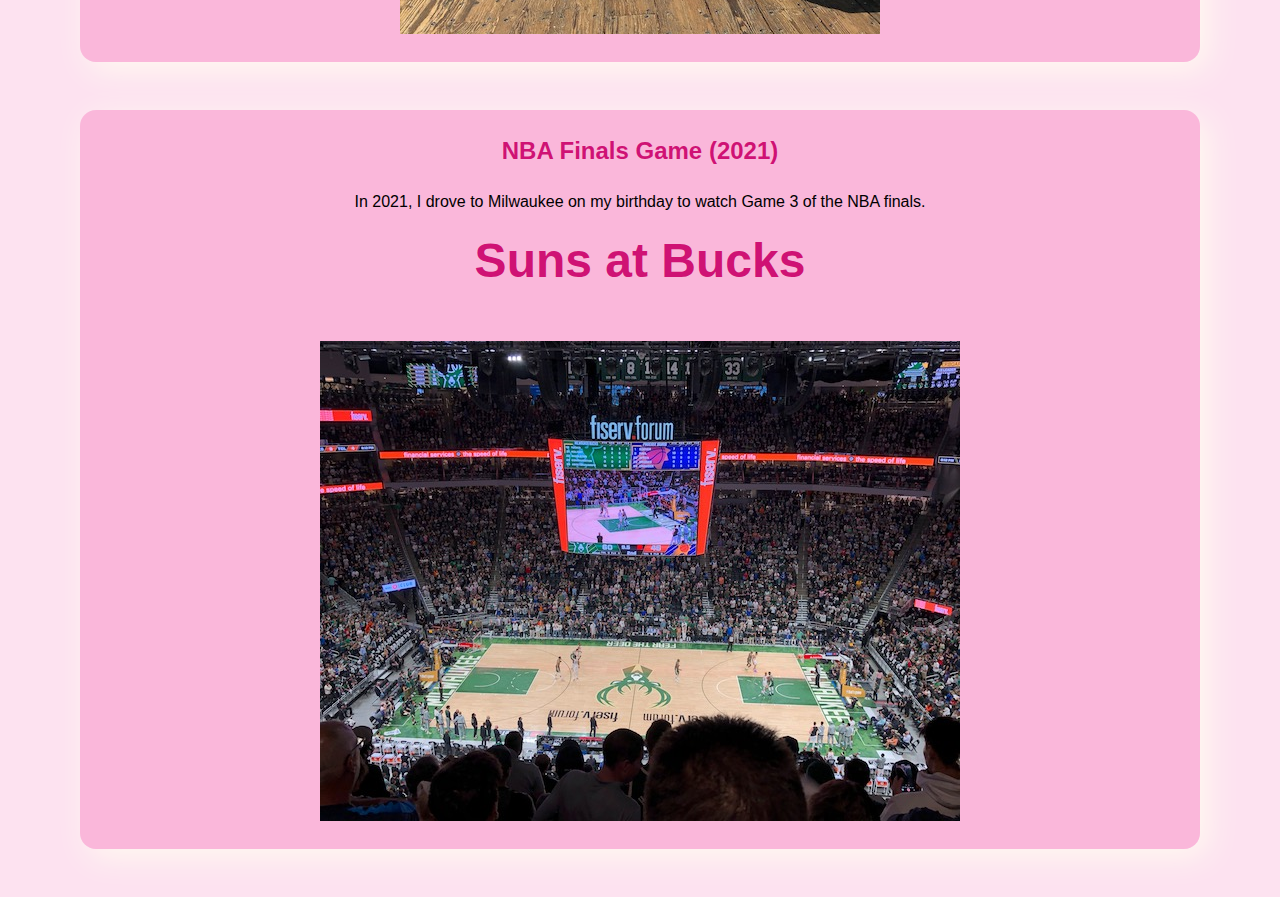
==== commit 5deb1904: "fixing header on birthday" ====
--- a/index.html
+++ b/index.html
@@ -20,7 +20,7 @@
     </nav>
   </header>
 <main>
-  <h1>hi</h1>
+  <h1>Birthday Memories</h1>
   <p>Memories from some of my past birthdays (and my cats). <p> 
     <section id="2023_birthday" >
       <h2>Tacos, Margaritas, and The Weekend (2023)</h2>
